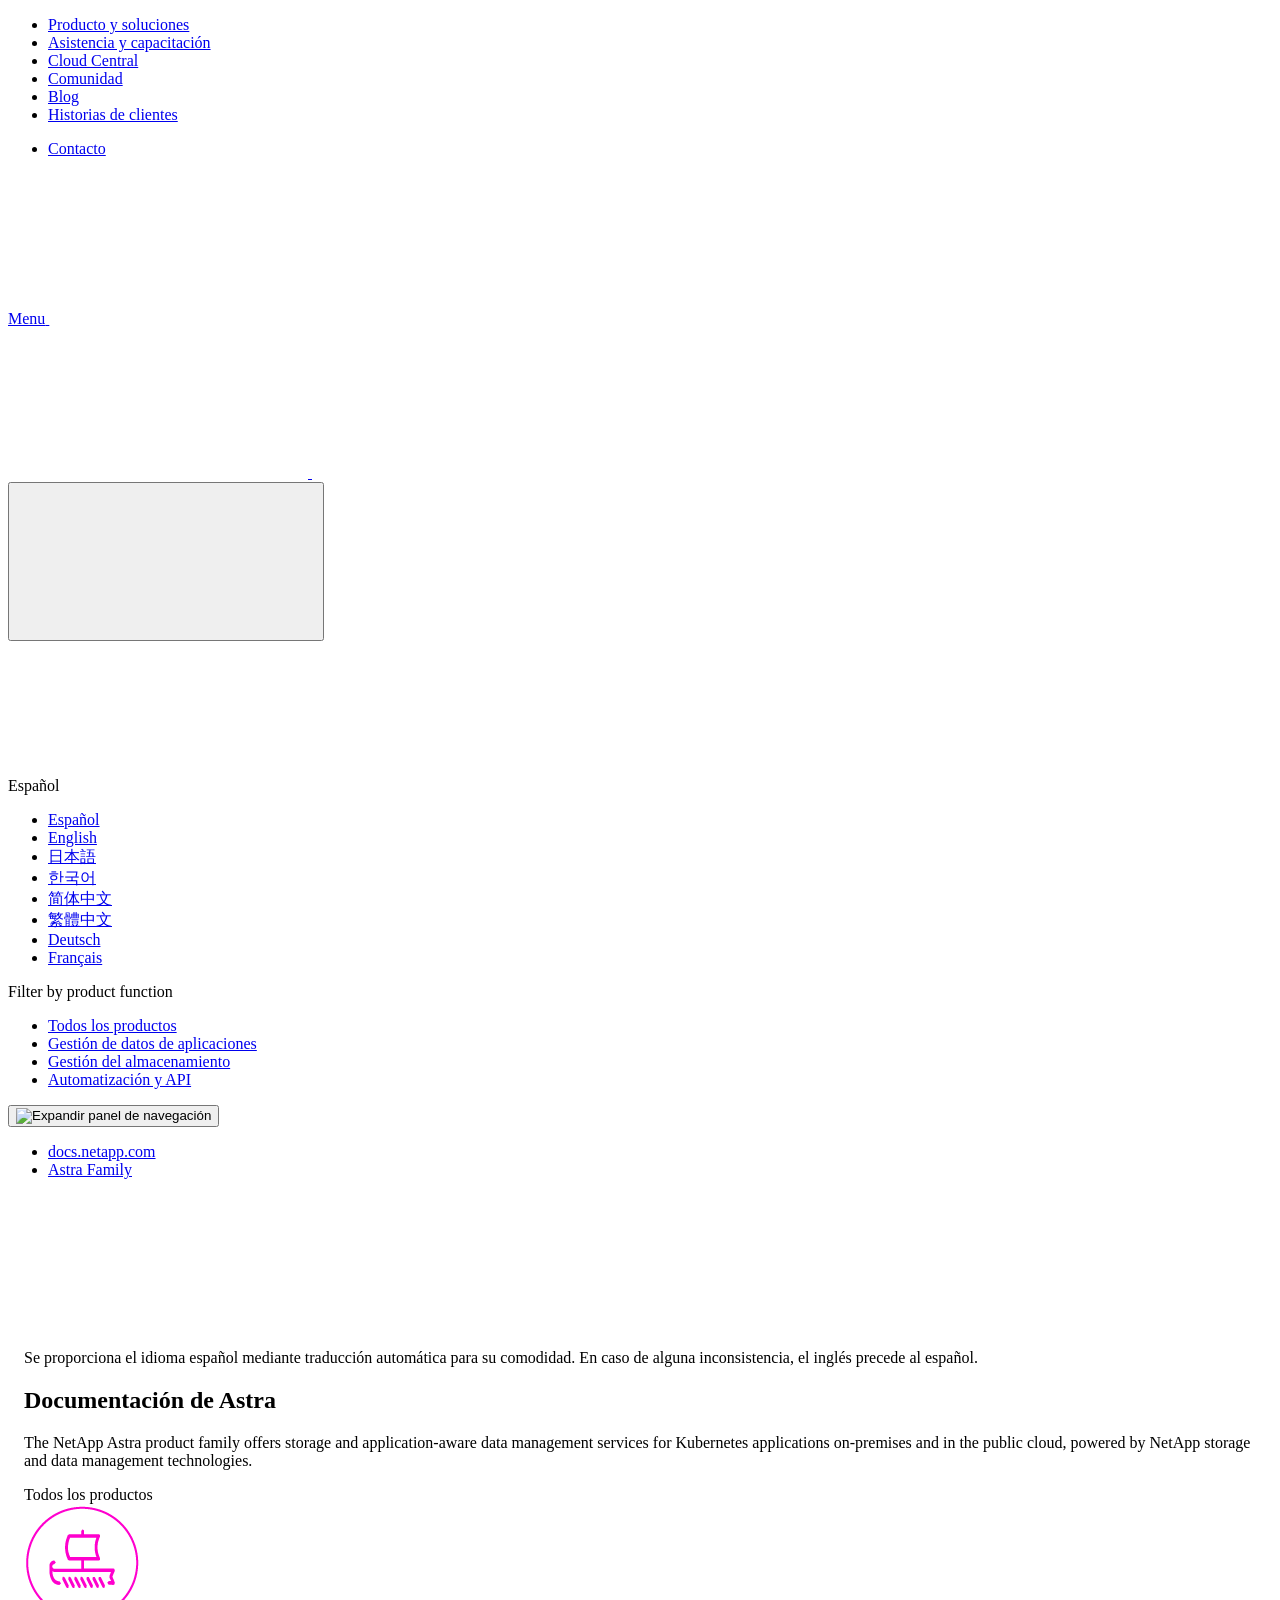
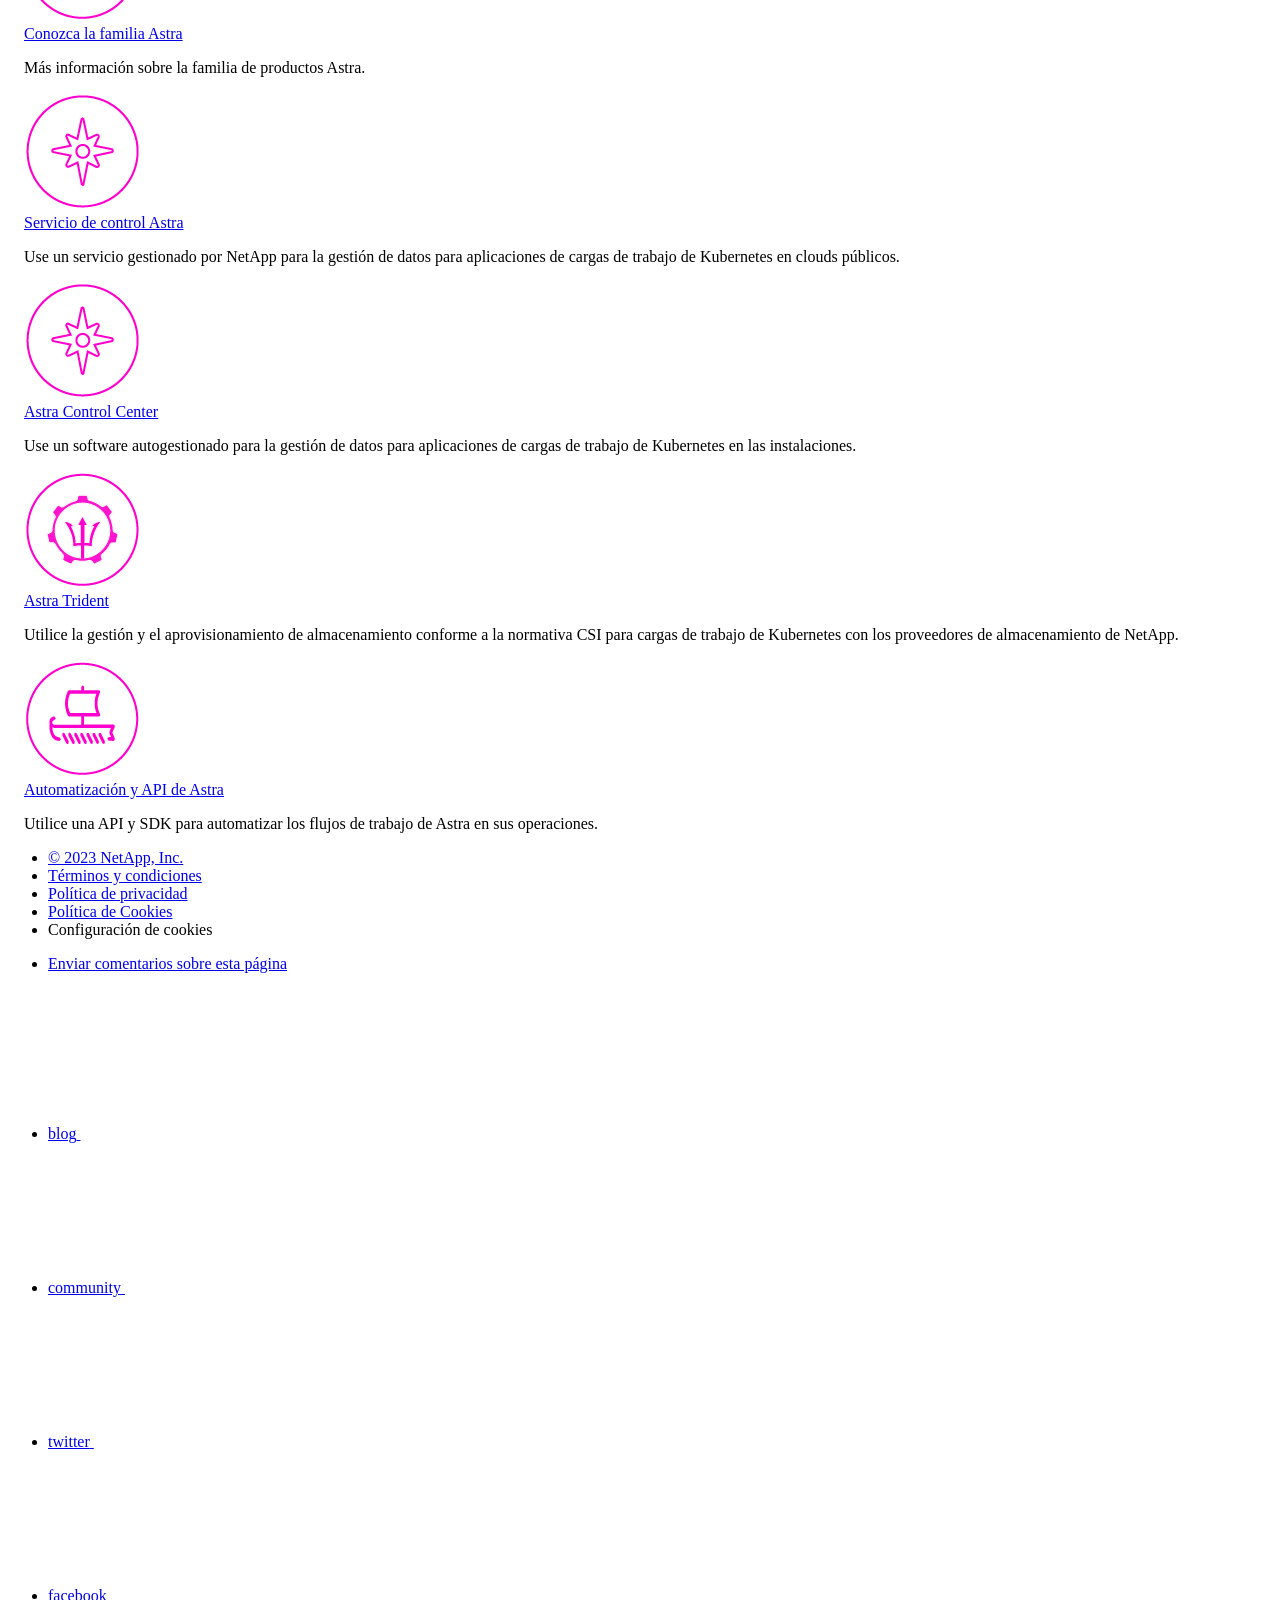
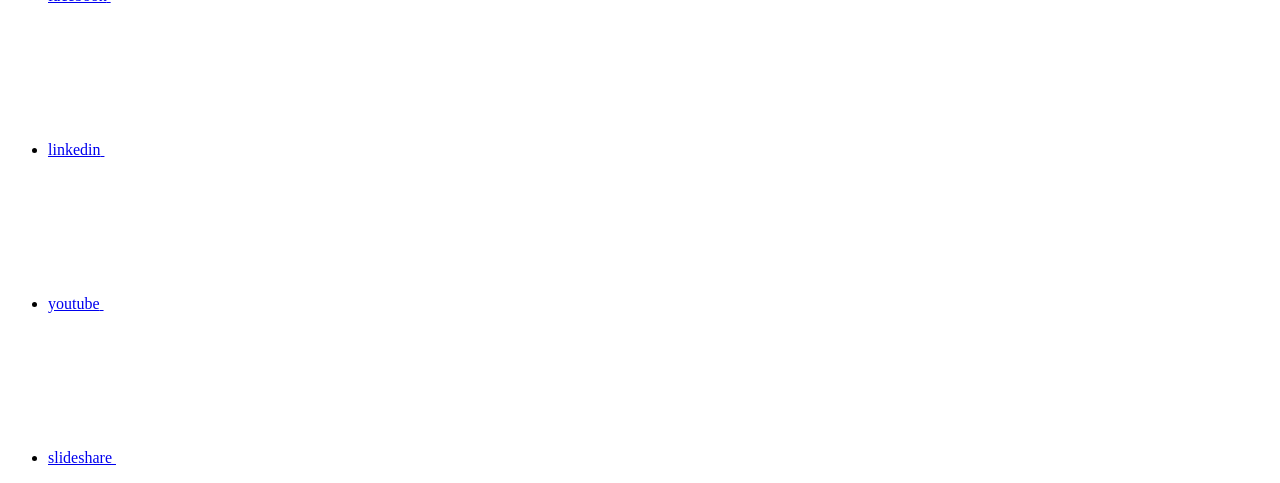
==== index.html @ a2c2f7db "Deploying to gh-pages from  @ e14137c7d35a48dde5b27c8adee0b588f042eb04 🚀" ====
<!DOCTYPE html>
<html lang="es">
  <head class="at-element-marker">
  <title>Documentación de Astra</title>
  <meta charset="utf-8">
  <meta http-equiv="x-ua-compatible" content="ie=edge,chrome=1">
  <meta http-equiv="language" content="en">
  <meta name="viewport" content="width=device-width, initial-scale=1">
  <meta property="og:title" content="Documentación de Astra" />
	<meta property="og:type" content="website" />
	<meta property="og:url" content="https://docs.netapp.com/es-es/astra-family/index.html" />
	<meta property="og:description" content="La familia de productos Astra de NetApp ofrece servicios de gestión de datos para aplicaciones y almacenamiento para aplicaciones de Kubernetes en las instal..." />
  <meta property="og:image" content="https://docs.netapp.com/es-es/astra-family/images/logo-tophat-social.png" />
  <meta property="og:image:alt" content="NetApp Logo" />
  <meta name="format-detection" content="telephone=no">
  <meta http-equiv="Content-Type" content="text/html; charset=utf-8">
  <meta http-equiv="encoding" content="utf-8">
  <meta http-equiv="nss-type" content="Product Documentation"/>
  <meta http-equiv="nss-subtype" content="User Guide"/><meta name="description" content="La familia de productos Astra de NetApp ofrece servicios de gestión de datos para aplicaciones y almacenamiento para aplicaciones de Kubernetes en las instal...">
  <meta name="keywords" content=" "><!-- Icons -->
  <link rel="icon" href="/es-es/astra-family/images/favicon.ico" type="image/x-icon">

  <!-- RSS Feed --><!-- CSS Definitions: NetApp CSS should be defined after generic css -->

  <!-- Elastic Search -->
  <link rel="stylesheet" href="//cdn.jsdelivr.net/searchkit/0.10.0/theme.css">

  <!-- Combined CSS -->
  <link rel="stylesheet" type="text/css" href="/es-es/astra-family/css/netappdocs.css">

  
  <link rel="stylesheet" href="/es-es/astra-family/css/landing-page.css" type="text/css">
  <link rel="stylesheet" href="/es-es/astra-family/css/tabbed-blocks.css" type="text/css">
  <!-- Canonical url -->
  <!-- Top level site integrations --><script>
    function addAdobeLaunch(adobeId) {
      var head = document.getElementsByTagName('head')[0];
      var adobe = document.createElement("script");
      adobe.type = "text/plain";
      adobe.className = "optanon-category-C0002";
      adobe.src = "//assets.adobedtm.com/60287eadf1ee/c284da483c83/"+adobeId+".min.js";
      head.appendChild(adobe);
    }

    function addGoogleAnalytics(gtagId) {
      var google = document.createElement("script");
      google.type = "text/plain";
      google.className = "optanon-category-C0002";
      google.src = "https://www.googletagmanager.com/gtag/js?id="+gtagId;
      var head = document.getElementsByTagName('head')[0];
      head.appendChild(google);

      window.dataLayer = window.dataLayer || [];
      function gtag(){dataLayer.push(arguments);}
      gtag('js', new Date());
      gtag('config', gtagId);
    }

    function addConsent(consentId) {
      var head = document.getElementsByTagName('head')[0];
      var onetrustConsent = document.createElement("script");
      onetrustConsent.type = "text/javascript";
      onetrustConsent.src = "https://cdn.cookielaw.org/consent/"+consentId+"/OtAutoBlock.js";
      head.appendChild(onetrustConsent);

      var onetrustScript = document.createElement("script");
      onetrustScript.type = "text/javascript";
      onetrustScript.src = "https://cdn.cookielaw.org/scripttemplates/otSDKStub.js";
      onetrustScript.charset = "UTF-8";
      onetrustScript.dataset.documentLanguage = "true";
      onetrustScript.dataset.domainScript = consentId;
      head.appendChild(onetrustScript);
    }addConsent("72570c5c-fe30-465f-b0e0-b77f7fb4ae34");
    addAdobeLaunch("launch-e9ff3acac59f");
    addGoogleAnalytics("UA-81697994-3");function OptanonWrapper() { }
  </script>
  <script src="https://cdnjs.cloudflare.com/ajax/libs/jquery/2.1.4/jquery.min.js"></script>
  <script src="https://cdnjs.cloudflare.com/ajax/libs/jquery-cookie/1.4.1/jquery.cookie.min.js"></script>

  <!-- Used for Product Family Page Sidebar Visibility --><link rel="stylesheet" href='/es-es/astra-family/css/product-family.css' type="text/css">
  <script src='/es-es/astra-family/js/product-family.js'></script><!-- Used to import Promise for IE. Required for SearchKit -->
  <script src="https://cdnjs.cloudflare.com/ajax/libs/bluebird/3.3.5/bluebird.min.js"></script><script src='/es-es/astra-family/js/na-search.js'></script><script src='/es-es/astra-family/js/na-pagenav.js'></script><script src='/es-es/astra-family/js/na-utility.js'></script>
  <script src='/es-es/astra-family/js/clouddocs.js'></script>
  <script src='/es-es/astra-family/js/jquery.navgoco.min.js'></script>
  <script src="https://maxcdn.bootstrapcdn.com/bootstrap/3.3.7/js/bootstrap.min.js" integrity="sha384-Tc5IQib027qvyjSMfHjOMaLkfuWVxZxUPnCJA7l2mCWNIpG9mGCD8wGNIcPD7Txa" crossorigin="anonymous"></script>
  <script src='/es-es/astra-family/js/toc.js'></script>
  <script src='/es-es/astra-family/js/customscripts.js'></script><script>
      $(document).ready(function() {
          
          var collapseOnInit = true;
          

          var navSettings = {
              "caretHtml": '',
              "accordion": collapseOnInit,
              "openClass": 'active', // open
              "save": false, // leave false or nav highlighting doesn't work right
              "cookie": {
                  "name": 'navgoco',
                  "expires": false,
                  "path": '/'
              },
              "slide": {
                  "duration": 400,
                  "easing": 'swing'
              }
          };

          // Initialize navgoco with default options
          $("#mysidebar").navgoco(navSettings);
          

          $("#collapseAll").click(function(e) {
              e.preventDefault();
              $("#mysidebar").navgoco('toggle', false);
          });

          $("#expandAll").click(function(e) {
              e.preventDefault();
              $("#mysidebar").navgoco('toggle', true);
          });

          $(".sidebar-nav-container").on("scroll", function() {
            $.cookie("sidebarScroll", $(".sidebar-nav-container").scrollTop(), {
              path    : "/es-es/astra-family"  
            });
          });
          $(function() {
            if ($.cookie("sidebarScroll")) {
              $(".sidebar-nav-container").scrollTop($.cookie("sidebarScroll"));
            }
          });

      });

  </script>
  <script>
      $(document).ready(function() {
          $("#tg-sb-link").click(function() {
              $("#tg-sb-sidebar").toggle();
              $("#tg-sb-content").toggleClass('col-md-9');
              $("#tg-sb-content").toggleClass('col-md-12');
              $("#tg-sb-icon").toggleClass('fa-toggle-on');
              $("#tg-sb-icon").toggleClass('fa-toggle-off');
          });
      });
  </script>
  <script src='/es-es/astra-family/js/custom-dropdown.js'></script>
  <script src='/es-es/astra-family/js/FileSaver.min.js'></script>
  <script src='/es-es/astra-family/js/jszip-utils.min.js'></script>
  <script src='/es-es/astra-family/js/jszip.min.js'></script>
  <script src='/es-es/astra-family/js/pdf-ux.js'></script>
</head>


  <body class role="document" data-flavor="">
    <div id="page" class="n-off-canvas-menu">
      <div class="n-off-canvas-menu__menu"><!--TODO: Add offcanvas code --></div>
      <div class="n-off-canvas-menu__content-wrap">
        <header class="site-header" id="banner">
  
  <!-- Start Page Toolbar -->
  
  
  <!-- Start top_hat -->
  <div class="n-top-hat">
    <div class="n-container">
      <div class="n-top-hat__cross-property-nav">
        <ul class="n-top-hat__list">
          <li class="n-top-hat__list-item">
            <a href="https://www.netapp.com/products-a-z/" class="n-top-hat__link">Producto y soluciones</a>
          </li>
          <li class="n-top-hat__list-item">
            <a href="https://www.netapp.com/support-and-training/netapp-university/" class="n-top-hat__link">Asistencia y capacitación</a>
          </li>
          <li class="n-top-hat__list-item">
            <a href="https://cloud.netapp.com" class="n-top-hat__link">Cloud Central</a>
          </li>
          <li class="n-top-hat__list-item">
            <a href="https://community.netapp.com/" class="n-top-hat__link">Comunidad</a>
          </li>
          <li class="n-top-hat__list-item">
            <a href="https://blog.netapp.com/" class="n-top-hat__link">Blog</a>
          </li>
          <li class="n-top-hat__list-item">
            <a href="https://customers.netapp.com/en/" class="n-top-hat__link">Historias de clientes</a>
          </li>
        </ul>
      </div>
      <div class="n-top-hat__utils">
        <ul class="n-top-hat__list">
          <li class="n-top-hat__list-item">
            <a href="https://www.netapp.com/company/contact-us/" target="_self" class="n-top-hat__link" data-ntap-ui="contact-us">Contacto</a>
          </li>
        </ul>
      </div>
    </div>
  </div>
  <!-- End top_hat -->

  <!-- Start property bar -->
  <style>
    .n-property-navigation-bar__menus--desktop-experience .n-menu--mega__default-content__heading span {
    color: #34B0FF;
    }
  </style>
  <div class="n-property-bar " data-ntap-ui="sticky-nav">
    <div class="n-property-bar__inner-wrap">
      <div class="n-property-bar__menu-toggle">
        <a href="#" class="n-property-bar__menu-toggle-link">
          <span class="n-property-bar__menu-toggle-text">Menu</span>
          <svg class="n-icon-bars n-property-bar__menu-toggle-icon" aria-labelledby="title">
            <title>bars</title>
            <use xlink:href="/es-es/astra-family/common/svg/sprite.svg#bars"></use>
          </svg>
        </a>
      </div>
      <div class="n-property-bar__property-mark ">
        <a href="https://www.netapp.com" class="n-property-bar__property-link">
          <div class="n-property-bar__logo">
            <svg class="n-icon-netapp-mark n-icon-netapp-mark n-property-bar__netapp-mark-icon" aria-labelledby="title">
              <title>netapp-mark</title>
              <use xlink:href="/es-es/astra-family/common/svg/sprite.svg#netapp-mark"></use>
            </svg>
            <svg class="n-icon-netapp-logo n-property-bar__logo-svg" aria-labelledby="title">
              <title>netapp-logo</title>
              <use xlink:href="/es-es/astra-family/common/svg/sprite.svg#netapp-logo"></use>
            </svg>
          </div>
        </a>
      </div>

      
      
      
      <div class="search-property-bar">
        <div id="search-demo-container" class="searchbox n-property-bar__search">
          <div id="react-search" 
          data-search-html="/es-es/astra-family/search.html"
          data-type="widget" 
          data-placeholder="Buscar documentación"
          data-no-results-found="No se encontraron resultados para {query}"
          data-did-you-mean="Buscar {suggestion}."
          data-no-results-found-did-you-mean="No se encontraron resultados para {query}. ¿Quiso decir {suggestion}?"
          data-results-found="{hitCount} resultados encontrados"
          data-error-message="We're sorry, an issue occurred when fetching your results. Please try again."
          data-error-reset="Reset Search"
          data-sk-es-pf-indexes=""
          data-flavor=""></div>
          <button class="n-property-bar__search-toggle-button" type="button">
            <svg class="n-icon-search n-property-bar__search-toggle-button-icon" aria-labelledby="title">
              <title>search</title>
              <use xmlns:xlink="http://www.w3.org/1999/xlink" xlink:href="/es-es/astra-family/common/svg/sprite.svg#search"></use>
            </svg>
          </button>
        </div>
      </div>
      
    </div>
  </div>
  <div class="n-property-bar__toolbar">
    <!-- Start Language Selector --><div id="language-dropdown" class="custom-dropdown custom-dropdown-lang">
      <div class="custom-dropdown-select custom-dropdown-select-lang">
      <span class="lang-name">Español</span>
          <svg class="n-globe__icon" aria-labelledby="title">
            <title>globe</title>
            <use xmlns:xlink="http://www.w3.org/1999/xlink" xlink:href="/es-es/astra-family/common/svg/sprite.svg#globe"></use>
          </svg>
        </button>
      </div>

      <ul class="custom-dropdown-menu"><li>
          <a href="https://docs.netapp.com/es-es/astra-family/index.html" target="_self"><span translate="no" class="notranslate">Español</span></a>
        </li><li>
          <a href="https://docs.netapp.com/us-en/astra-family/index.html" target="_self"><span translate="no" class="notranslate">English</span></a>
        </li><li>
          <a href="https://docs.netapp.com/ja-jp/astra-family/index.html" target="_self"><span translate="no" class="notranslate">日本語</span></a>
        </li><li>
          <a href="https://docs.netapp.com/ko-kr/astra-family/index.html" target="_self"><span translate="no" class="notranslate">한국어</span></a>
        </li><li>
          <a href="https://docs.netapp.com/zh-cn/astra-family/index.html" target="_self"><span translate="no" class="notranslate">简体中文</span></a>
        </li><li>
          <a href="https://docs.netapp.com/zh-tw/astra-family/index.html" target="_self"><span translate="no" class="notranslate">繁體中文</span></a>
        </li><li>
          <a href="https://docs.netapp.com/de-de/astra-family/index.html" target="_self"><span translate="no" class="notranslate">Deutsch</span></a>
        </li><li>
          <a href="https://docs.netapp.com/fr-fr/astra-family/index.html" target="_self"><span translate="no" class="notranslate">Français</span></a>
        </li></ul>
    </div><!-- End Language Selector -->

    <div class="n-property-bar__cta"></div>
  </div>
  <!-- End property bar -->
</header>


        <main id="n-main-content" class="n-main-content">
          <div class="ie-main product-family"><div class="col-md-3">
    <div class="product-family-linkheading">Filter by product function</div>
    <ul id="product-family-links"><li class="active"><a href="#" class="product-family-space" data-tags="tag_application_data_management,tag_storage_management,tag_data_storage,tag_api,tag_get_started">Todos los productos</a></li><li><a href="#" class="product-family-space" data-tags="tag_application_data_management">Gestión de datos de aplicaciones</a></li><li><a href="#" class="product-family-space" data-tags="tag_storage_management">Gestión del almacenamiento</a></li><li><a href="#" class="product-family-space" data-tags="tag_api">Automatización y API</a></li></ul>
</div>
<div class="tile-container">
        <article class="page-content">
            <div class="ie-utility">
  <button id="btn-sidebar-expand" onclick="showSidebar()"><img src="/es-es/astra-family/images/expand.png" alt="Expandir panel de navegación"></button>
  <div class="ie-menu">
    <div class="n-breadcrumb">
      <ul class="n-breadcrumb__list">
        <li class="n-breadcrumb__list-item">
          <a href="https://docs.netapp.com">docs.netapp.com</a>
        </li>
        

        

        <li class="n-breadcrumb__list-item">
          <a href="/es-es/astra-family/">Astra&nbsp;Family</a>
        </li>

      </ul>
    </div>
    <div style="clear: both"></div><!-- Main needs to have height -->
  </div>
</div>

            <div class="n-band n-band--docs n-band--belted">
                <div class="n-container" style="margin: 0 auto; padding: 0 16px;">
                    <div class="n-row">                      
                        <div class="n-col-sm-12"><div class="ie-nmt-disclaimer">
                              <span>
                                <div class="ie-nmt-disclaimer-container">
                                  <div class="ie-nmt-disclaimer-icon">
                                    <svg class="luci-icon" aria-hidden="true">
                                      <use xlink:href="/es-es/astra-family/common/svg/sprite.svg#circle-info">
                                    </svg>
                                  </div>
                                  <div class="ie-nmt-disclaimer-content">
                                    <span> Se proporciona el idioma español mediante traducción automática para su comodidad. En caso de alguna inconsistencia, el inglés precede al español. </span>
                                  </div>
                                  <div style="clear:both;"></div>
                                </div>
                              </span>
                            </div><div class="n-doc__component-detail-heading-wrap">
                                <h1 class="n-doc__component-detail-heading">Documentación de Astra</h1>
                            </div><section class="n-band__section">
                                <p>The NetApp Astra product family offers storage and application-aware data management services for Kubernetes applications on-premises and in the public cloud, powered by NetApp storage and data management technologies.</p>
                            </section><div class="n-band__content">
<div id="selected-sidelink"><span>Todos los productos</span></div>
    <div class="n-layout-flex product-family-tile-container" data-ntap-layout="4"><div class="n-feature-block n-feature-block__align--center n-layout-flex__item ie-feature-block product-family-tile"
            data-tags="all, tag_get_started">
            <div class="n-feature-block__content">
                <div class="ie-feature-block__header">
                    <div class="ie-feature-block__image product-family-tile-icon"><img src="./media/Astra_Family_logo_line.png" alt="Conozca la familia Astra"></div>
                </div>
                <div class="ie-feature-block__section">
                    <a class="ie-feature-block__link product-family-tile-title"
                        href='intro-family.html'>Conozca la familia Astra</a>
                    <p class="ie-feature-block__summary product-family-tile-summary">Más información sobre la familia de productos Astra.</p>
                </div>
            </div>
        </div><div class="n-feature-block n-feature-block__align--center n-layout-flex__item ie-feature-block product-family-tile"
            data-tags="all, tag_application_data_management">
            <div class="n-feature-block__content">
                <div class="ie-feature-block__header">
                    <div class="ie-feature-block__image product-family-tile-icon"><img src="./media/Astra_Control_logo_line.png" alt="Servicio de control Astra"></div>
                </div>
                <div class="ie-feature-block__section">
                    <a class="ie-feature-block__link product-family-tile-title"
                        href='https://docs.netapp.com/us-en/astra/index.html'>Servicio de control Astra</a>
                    <p class="ie-feature-block__summary product-family-tile-summary">Use un servicio gestionado por NetApp para la gestión de datos para aplicaciones de cargas de trabajo de Kubernetes en clouds públicos.</p>
                </div>
            </div>
        </div><div class="n-feature-block n-feature-block__align--center n-layout-flex__item ie-feature-block product-family-tile"
            data-tags="all, tag_application_data_management">
            <div class="n-feature-block__content">
                <div class="ie-feature-block__header">
                    <div class="ie-feature-block__image product-family-tile-icon"><img src="./media/Astra_Control_logo_line.png" alt="Astra Control Center"></div>
                </div>
                <div class="ie-feature-block__section">
                    <a class="ie-feature-block__link product-family-tile-title"
                        href='https://docs.netapp.com/us-en/astra-control-center/index.html'>Astra Control Center</a>
                    <p class="ie-feature-block__summary product-family-tile-summary">Use un software autogestionado para la gestión de datos para aplicaciones de cargas de trabajo de Kubernetes en las instalaciones.</p>
                </div>
            </div>
        </div><div class="n-feature-block n-feature-block__align--center n-layout-flex__item ie-feature-block product-family-tile"
            data-tags="all, tag_storage_management">
            <div class="n-feature-block__content">
                <div class="ie-feature-block__header">
                    <div class="ie-feature-block__image product-family-tile-icon"><img src="./media/Astra_Trident_logo_line2.png" alt="Astra Trident"></div>
                </div>
                <div class="ie-feature-block__section">
                    <a class="ie-feature-block__link product-family-tile-title"
                        href='https://docs.netapp.com/us-en/trident/index.html'>Astra Trident</a>
                    <p class="ie-feature-block__summary product-family-tile-summary">Utilice la gestión y el aprovisionamiento de almacenamiento conforme a la normativa CSI para cargas de trabajo de Kubernetes con los proveedores de almacenamiento de NetApp.</p>
                </div>
            </div>
        </div><div class="n-feature-block n-feature-block__align--center n-layout-flex__item ie-feature-block product-family-tile"
            data-tags="all, tag_api">
            <div class="n-feature-block__content">
                <div class="ie-feature-block__header">
                    <div class="ie-feature-block__image product-family-tile-icon"><img src="./media/Astra_Family_logo_line.png" alt="Automatización y API de Astra"></div>
                </div>
                <div class="ie-feature-block__section">
                    <a class="ie-feature-block__link product-family-tile-title"
                        href='https://docs.netapp.com/us-en/astra-automation/index.html'>Automatización y API de Astra</a>
                    <p class="ie-feature-block__summary product-family-tile-summary">Utilice una API y SDK para automatizar los flujos de trabajo de Astra en sus operaciones.</p>
                </div>
            </div>
        </div></div>
</div>
</div>
                    </div>
                </div>
            </div>
        </article>
    </div>
    <div class="page-nav-toolbar"></div>
    <div style="clear:both"></div>
</div>
        </main>

        <footer class="n-footer">
  <div class="n-footer__bottom">
    <div class="n-container">
      <div class="n-footer__bottom-left">
        <div class="n-footer__copyright">
          <ul class="n-footer__copyright-list">
            <li class="n-footer__copyright-link">
              <a href="https://www.netapp.com/company/legal/copyright/">© 2023 NetApp, Inc.</a>
            </li>
            <li class="n-footer__copyright-link">
              <a href="https://www.netapp.com/company/legal/terms-of-use/">Términos y condiciones</a>
            </li>
            <li class="n-footer__copyright-link">
              <a href="https://www.netapp.com/company/legal/privacy-policy/">Política de privacidad</a>
            </li>
            <li class="n-footer__copyright-link">
              <a href="https://www.netapp.com/company/legal/cookie-policy/">Política de Cookies</a>
            </li>
            <li class="n-footer__copyright-link">
              <a class="ot-sdk-show-settings">Configuración de cookies</a>
            </li>
          </ul>
        </div>
      </div>
      <div class="n-footer__bottom-right">
        <div class="n-footer__copyright">
          <ul class="n-footer__copyright-list">
            <li class="n-footer__copyright-link">
              <a target="_self" href="javascript:netapp_mailto()">Enviar comentarios sobre esta página</a>
            </li>
          </ul>
        </div>
        <div class="n-footer__social-links">
          <ul class="n-footer__social-link-list">
            <li class="n-footer__social-link-list-item">
              <a class="n-footer__social-link" data-ntap-social="follow-blog" href="https://blog.netapp.com"
                target="_blank" title="blog" alt="blog">
                <span class="n-footer__social-link-text">blog</span>
                <svg class="n-icon-blog n-footer__social-link-icon" aria-labelledby="title">
                  <title>blog@</title>
                  <use xmlns:xlink="http://www.w3.org/1999/xlink"
                    xlink:href="/es-es/astra-family/common/svg/sprite.svg#blog"></use>
                </svg>
              </a>
            </li>
            <li class="n-footer__social-link-list-item">
              <a class="n-footer__social-link" data-ntap-social="follow-community" href="https://community.netapp.com/"
                target="_blank" title="community" alt="community">
                <span class="n-footer__social-link-text">community</span>
                <svg class="n-icon-community n-footer__social-link-icon" aria-labelledby="title">
                  <title>community@</title>
                  <use xmlns:xlink="http://www.w3.org/1999/xlink"
                    xlink:href="/es-es/astra-family/common/svg/sprite.svg#comments"></use>
                </svg>
              </a>
            </li>
            <li class="n-footer__social-link-list-item">
              <a class="n-footer__social-link" data-ntap-social="follow-twitter" href="https://twitter.com/netapp"
                target="_blank" title="twitter" alt="twitter">
                <span class="n-footer__social-link-text">twitter</span>
                <svg class="n-icon-twitter n-footer__social-link-icon" aria-labelledby="title">
                  <title>twitter@</title>
                  <use xmlns:xlink="http://www.w3.org/1999/xlink"
                    xlink:href="/es-es/astra-family/common/svg/sprite.svg#twitter"></use>
                </svg>
              </a>
            </li>
            <li class="n-footer__social-link-list-item">
              <a class="n-footer__social-link" data-ntap-social="follow-facebook" href="https://www.facebook.com/NetApp"
                target="_blank" title="facebook" alt="facebook">
                <span class="n-footer__social-link-text">facebook</span>
                <svg class="n-icon-facebook n-footer__social-link-icon" aria-labelledby="title">
                  <title>facebook@</title>
                  <use xmlns:xlink="http://www.w3.org/1999/xlink"
                    xlink:href="/es-es/astra-family/common/svg/sprite.svg#facebook"></use>
                </svg>
              </a>
            </li>
            <li class="n-footer__social-link-list-item">
              <a class="n-footer__social-link" data-ntap-social="follow-linkedin"
                href="https://www.linkedin.com/company/netapp" target="_blank" title="linkedin" alt="linkedin">
                <span class="n-footer__social-link-text">linkedin</span>
                <svg class="n-icon-linkedin n-footer__social-link-icon" aria-labelledby="title">
                  <title>linkedin@</title>
                  <use xmlns:xlink="http://www.w3.org/1999/xlink"
                    xlink:href="/es-es/astra-family/common/svg/sprite.svg#linkedin"></use>
                </svg>
              </a>
            </li>
            <li class="n-footer__social-link-list-item">
              <a class="n-footer__social-link" data-ntap-social="follow-youtube"
                href="https://www.youtube.com/user/NetAppTV" target="_blank" title="youtube" alt="youtube">
                <span class="n-footer__social-link-text">youtube</span>
                <svg class="n-icon-youtube n-footer__social-link-icon" aria-labelledby="title">
                  <title>youtube@</title>
                  <use xmlns:xlink="http://www.w3.org/1999/xlink"
                    xlink:href="/es-es/astra-family/common/svg/sprite.svg#youtube"></use>
                </svg>
              </a>
            </li>
            <li class="n-footer__social-link-list-item">
              <a class="n-footer__social-link" data-ntap-social="follow-slideshare"
                href="https://www.slideshare.net/NetApp" target="_blank" title="slideshare" alt="slideshare">
                <span class="n-footer__social-link-text">slideshare</span>
                <svg class="n-icon-slideshare n-footer__social-link-icon" aria-labelledby="title">
                  <title>slideshare@</title>
                  <use xmlns:xlink="http://www.w3.org/1999/xlink"
                    xlink:href="/es-es/astra-family/common/svg/sprite.svg#slideshare"></use>
                </svg>
              </a>
            </li>
          </ul>
        </div>
      </div>
    </div>
  </div>
</footer>

      </div><!-- Elasticsearch JS -->
      <script type="text/javascript" src='/es-es/astra-family/js/bundle.js'></script>

      <!-- Syntax Highlighting -->
      <script type="text/javascript" src='/es-es/astra-family/js/prism.js'></script>
      <script type="text/javascript" src='/es-es/astra-family/js/prism-curl.js'></script>
    </div>
    <script>
      document.body.offsetWidth=1903;
      cookieLaw = {}
      cookieLaw.euCountry = "US";
      cookieLaw.invoke = function(){return false;}
    </script>
    <script src='/es-es/astra-family/js/www-ntap.js'></script>
    <script src='/es-es/astra-family/js/tabbed-blocks.js'></script>
    <script src='/es-es/astra-family/js/sidebar.js'></script>
  </body></html>
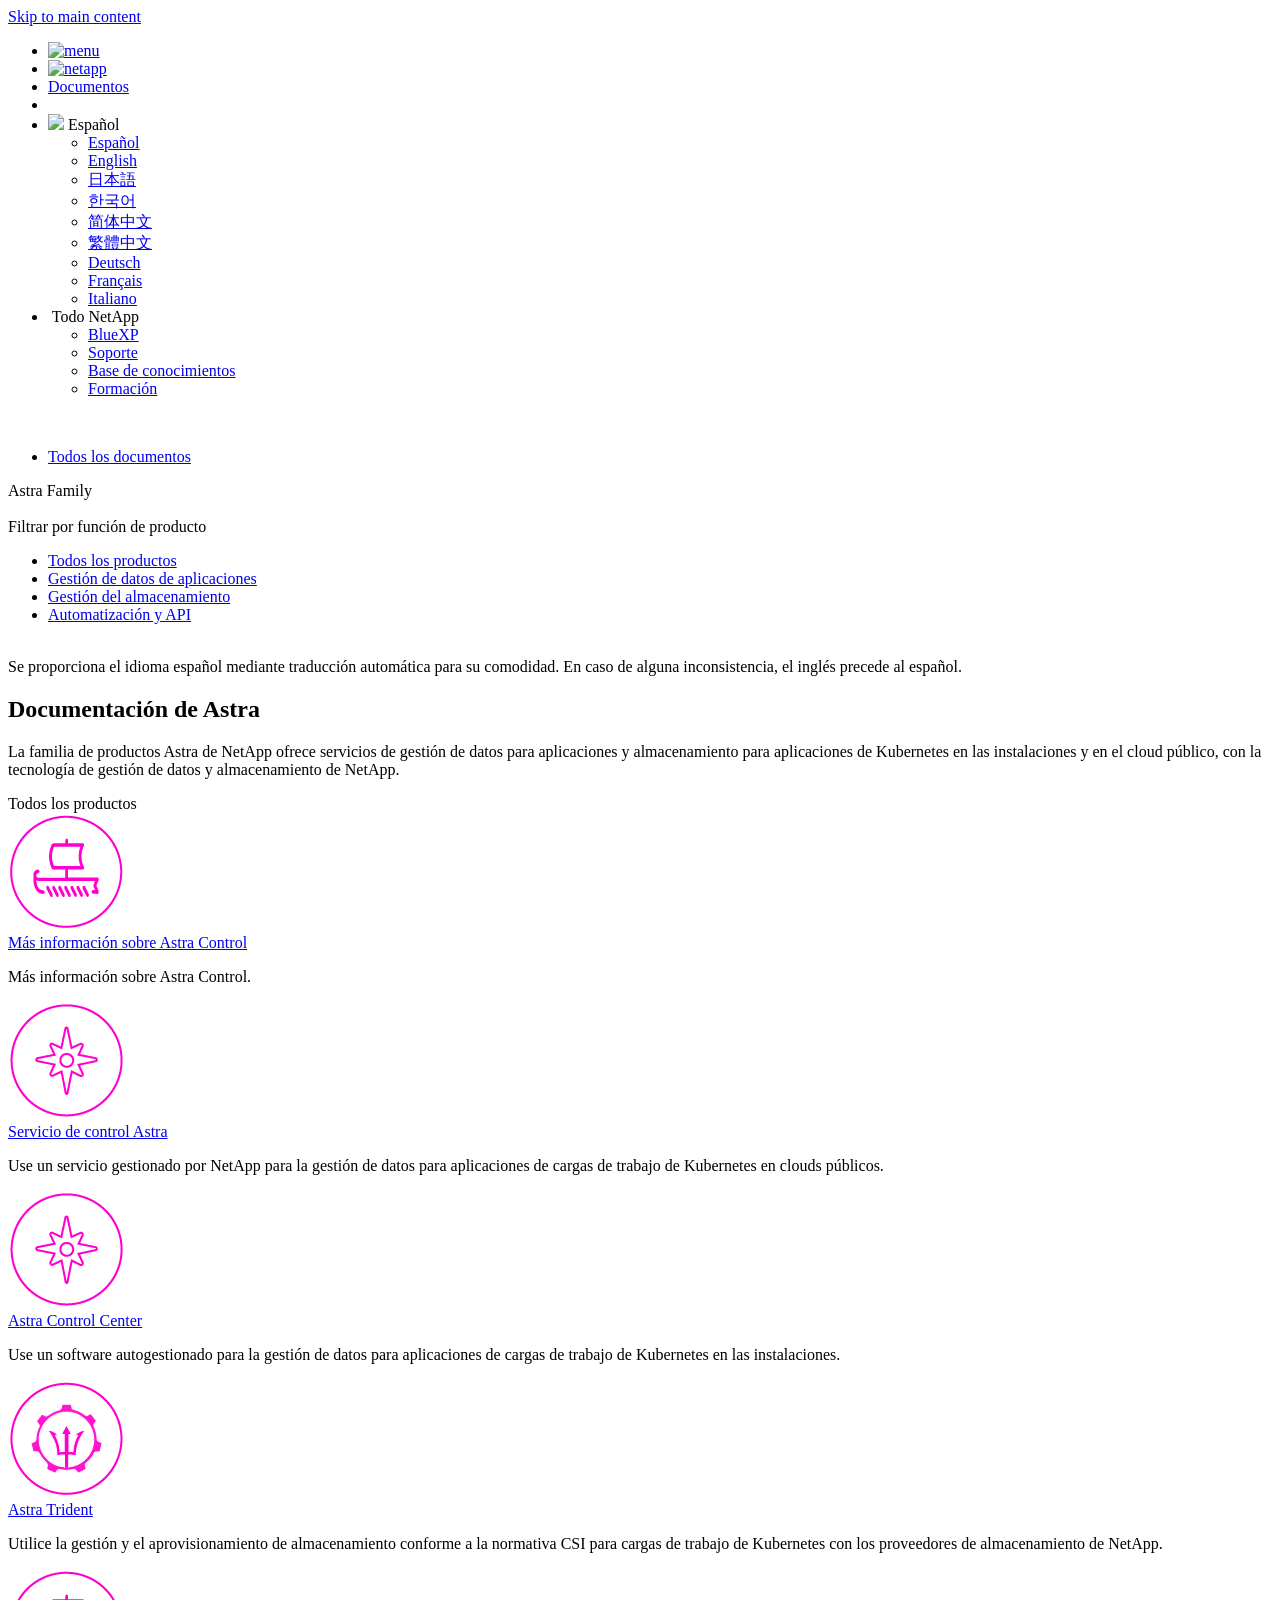
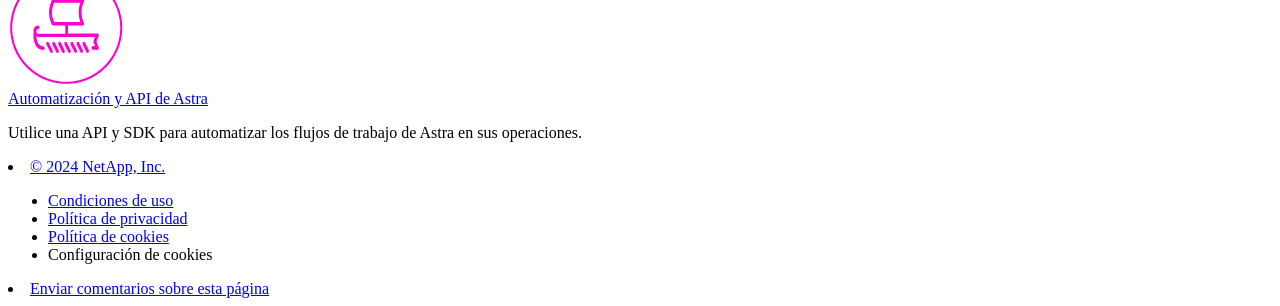
==== commit 0488520c: "Built from 514e927 NetAppDocs/netappdocs-build@b78b65c3d71277b9e246d7046c70cc524d041651" ====
--- a/index.html
+++ b/index.html
@@ -22,119 +22,68 @@
 
   <!-- RSS Feed --><!-- CSS Definitions: NetApp CSS should be defined after generic css -->
 
-  <!-- Elastic Search -->
-  <link rel="stylesheet" href="//cdn.jsdelivr.net/searchkit/0.10.0/theme.css">
 
   <!-- Combined CSS -->
-  <link rel="stylesheet" type="text/css" href="/es-es/astra-family/css/netappdocs.css">
+  <link rel="stylesheet" type="text/css" href="/es-es/astra-family/css/ie-netappdocs.css">
 
   
-  <link rel="stylesheet" href="/es-es/astra-family/css/landing-page.css" type="text/css">
-  <link rel="stylesheet" href="/es-es/astra-family/css/tabbed-blocks.css" type="text/css">
+  <link rel="stylesheet" href="/es-es/astra-family/css/ie-landing-page.css" type="text/css">
+  <link rel="stylesheet" href="/es-es/astra-family/css/ie-tabbed-blocks.css" type="text/css">
   <!-- Canonical url -->
-  <!-- Top level site integrations --><script>
-    function addAdobeLaunch(adobeId) {
-      var head = document.getElementsByTagName('head')[0];
-      var adobe = document.createElement("script");
-      adobe.type = "text/plain";
-      adobe.className = "optanon-category-C0002";
-      adobe.src = "//assets.adobedtm.com/60287eadf1ee/c284da483c83/"+adobeId+".min.js";
-      head.appendChild(adobe);
-    }
-
-    function addGoogleAnalytics(gtagId) {
-      var google = document.createElement("script");
-      google.type = "text/plain";
-      google.className = "optanon-category-C0002";
-      google.src = "https://www.googletagmanager.com/gtag/js?id="+gtagId;
-      var head = document.getElementsByTagName('head')[0];
-      head.appendChild(google);
-
-      window.dataLayer = window.dataLayer || [];
-      function gtag(){dataLayer.push(arguments);}
-      gtag('js', new Date());
-      gtag('config', gtagId);
-    }
-
-    function addConsent(consentId) {
-      var head = document.getElementsByTagName('head')[0];
-      var onetrustConsent = document.createElement("script");
-      onetrustConsent.type = "text/javascript";
-      onetrustConsent.src = "https://cdn.cookielaw.org/consent/"+consentId+"/OtAutoBlock.js";
-      head.appendChild(onetrustConsent);
-
-      var onetrustScript = document.createElement("script");
-      onetrustScript.type = "text/javascript";
-      onetrustScript.src = "https://cdn.cookielaw.org/scripttemplates/otSDKStub.js";
-      onetrustScript.charset = "UTF-8";
-      onetrustScript.dataset.documentLanguage = "true";
-      onetrustScript.dataset.domainScript = consentId;
-      head.appendChild(onetrustScript);
-    }addConsent("72570c5c-fe30-465f-b0e0-b77f7fb4ae34");
-    addAdobeLaunch("launch-e9ff3acac59f");
-    addGoogleAnalytics("UA-81697994-3");function OptanonWrapper() { }
+  <link rel="canonical" href="https://docs.netapp.com/es-es/astra-family/" />
+  <link rel="alternate" hreflang="x-default" href="https://docs.netapp.com/us-en/astra-family/" />
+  <link rel="alternate" hreflang="es" href="https://docs.netapp.com/es-es/astra-family/" />
+  <link rel="alternate" hreflang="en" href="https://docs.netapp.com/us-en/astra-family/" />
+  <link rel="alternate" hreflang="ja" href="https://docs.netapp.com/ja-jp/astra-family/" />
+  <link rel="alternate" hreflang="ko" href="https://docs.netapp.com/ko-kr/astra-family/" />
+  <link rel="alternate" hreflang="zh-Hans" href="https://docs.netapp.com/zh-cn/astra-family/" />
+  <link rel="alternate" hreflang="zh-Hant" href="https://docs.netapp.com/zh-tw/astra-family/" />
+  <link rel="alternate" hreflang="de" href="https://docs.netapp.com/de-de/astra-family/" />
+  <link rel="alternate" hreflang="fr" href="https://docs.netapp.com/fr-fr/astra-family/" />
+  <link rel="alternate" hreflang="it" href="https://docs.netapp.com/it-it/astra-family/" />
+  <!-- Top level site integrations -->
+<script type="text/javascript" src="https://cdn.cookielaw.org/consent/72570c5c-fe30-465f-b0e0-b77f7fb4ae34/OtAutoBlock.js"></script>
+    <script type="text/javascript" src="https://cdn.cookielaw.org/scripttemplates/otSDKStub.js" charset="UTF-8" data-document-language="true" data-domain-script="72570c5c-fe30-465f-b0e0-b77f7fb4ae34"></script>
+    <script type="text/javascript">function OptanonWrapper() { }</script>
+    <script type="text/plain" class="optanon-category-C0002" src="https://assets.adobedtm.com/60287eadf1ee/c284da483c83/launch-e9ff3acac59f.min.js"></script>
+    <script class="optanon-category-C0001">(function(w,d,s,l,i){w[l]=w[l]||[];w[l].push({'gtm.start':
+        new Date().getTime(),event:'gtm.js'});var f=d.getElementsByTagName(s)[0],
+        j=d.createElement(s),dl=l!='dataLayer'?'&l='+l:'';j.setAttributeNode(d.createAttribute('data-ot-ignore'));j.setAttribute('class','optanon-category-C0001');j.async=true;
+        j.src='https://www.googletagmanager.com/gtm.js?id='+i+dl+'';f.parentNode.insertBefore(j,f);
+        })(window,document,'script','dataLayer','GTM-MD73T9M');</script>
+
+  <script src="https://cdnjs.cloudflare.com/ajax/libs/jquery/2.1.4/jquery.min.js"></script>
+  
+  <script>
+    $(document).ready(function() {
+      const MASTHEAD_OFFSET = 65;
+      const SECTIONS = $("main h2, main h3");
+      // PAGE NAV - Init
+      if (SECTIONS.length == 0) {
+        // remove if there is no elements
+        /*
+        $("#ie-right-navbar").remove();
+        $("#ie-right-navbar-collapse").remove();
+        */
+      } else {
+        $(".page-nav-title").css('display', 'block');
+        for (var i = 0; i < SECTIONS.length; i++) {
+          var sectionId = $(SECTIONS[i]).attr('id');
+          var sectionName = $(SECTIONS[i]).text();
+          var subClass = $(SECTIONS[i]).is("h3") ? ' page-nav__sublink' : '';
+          $("#page-menu").append('<li class="page-nav-item"><a href="#' + sectionId + '" class="page-nav__link' + subClass + '">' + sectionName + '</a></li>');
+        }
+      }
+    });
   </script>
-  <script src="https://cdnjs.cloudflare.com/ajax/libs/jquery/2.1.4/jquery.min.js"></script>
+  
   <script src="https://cdnjs.cloudflare.com/ajax/libs/jquery-cookie/1.4.1/jquery.cookie.min.js"></script>
 
-  <!-- Used for Product Family Page Sidebar Visibility --><link rel="stylesheet" href='/es-es/astra-family/css/product-family.css' type="text/css">
-  <script src='/es-es/astra-family/js/product-family.js'></script><!-- Used to import Promise for IE. Required for SearchKit -->
-  <script src="https://cdnjs.cloudflare.com/ajax/libs/bluebird/3.3.5/bluebird.min.js"></script><script src='/es-es/astra-family/js/na-search.js'></script><script src='/es-es/astra-family/js/na-pagenav.js'></script><script src='/es-es/astra-family/js/na-utility.js'></script>
-  <script src='/es-es/astra-family/js/clouddocs.js'></script>
-  <script src='/es-es/astra-family/js/jquery.navgoco.min.js'></script>
-  <script src="https://maxcdn.bootstrapcdn.com/bootstrap/3.3.7/js/bootstrap.min.js" integrity="sha384-Tc5IQib027qvyjSMfHjOMaLkfuWVxZxUPnCJA7l2mCWNIpG9mGCD8wGNIcPD7Txa" crossorigin="anonymous"></script>
-  <script src='/es-es/astra-family/js/toc.js'></script>
-  <script src='/es-es/astra-family/js/customscripts.js'></script><script>
-      $(document).ready(function() {
-          
-          var collapseOnInit = true;
-          
-
-          var navSettings = {
-              "caretHtml": '',
-              "accordion": collapseOnInit,
-              "openClass": 'active', // open
-              "save": false, // leave false or nav highlighting doesn't work right
-              "cookie": {
-                  "name": 'navgoco',
-                  "expires": false,
-                  "path": '/'
-              },
-              "slide": {
-                  "duration": 400,
-                  "easing": 'swing'
-              }
-          };
-
-          // Initialize navgoco with default options
-          $("#mysidebar").navgoco(navSettings);
-          
-
-          $("#collapseAll").click(function(e) {
-              e.preventDefault();
-              $("#mysidebar").navgoco('toggle', false);
-          });
-
-          $("#expandAll").click(function(e) {
-              e.preventDefault();
-              $("#mysidebar").navgoco('toggle', true);
-          });
-
-          $(".sidebar-nav-container").on("scroll", function() {
-            $.cookie("sidebarScroll", $(".sidebar-nav-container").scrollTop(), {
-              path    : "/es-es/astra-family"  
-            });
-          });
-          $(function() {
-            if ($.cookie("sidebarScroll")) {
-              $(".sidebar-nav-container").scrollTop($.cookie("sidebarScroll"));
-            }
-          });
-
-      });
-
-  </script>
-  <script>
+  <!-- Used for Product Family Page Sidebar Visibility --><link rel="stylesheet" href='/es-es/astra-family/css/ie-product-family.css' type="text/css">
+  <script src='/es-es/astra-family/js/ie-product-family.js'></script><!-- Used to import Promise for IE. Required for SearchKit -->
+  <script src="https://cdnjs.cloudflare.com/ajax/libs/bluebird/3.3.5/bluebird.min.js"></script><script src='/es-es/astra-family/js/na-search.js'></script><script src='/es-es/astra-family/js/ie-clouddocs.js'></script>
+  <script src="https://maxcdn.bootstrapcdn.com/bootstrap/3.3.7/js/bootstrap.min.js" integrity="sha384-Tc5IQib027qvyjSMfHjOMaLkfuWVxZxUPnCJA7l2mCWNIpG9mGCD8wGNIcPD7Txa" crossorigin="anonymous"></script><script>
+    /*
       $(document).ready(function() {
           $("#tg-sb-link").click(function() {
               $("#tg-sb-sidebar").toggle();
@@ -144,275 +93,396 @@
               $("#tg-sb-icon").toggleClass('fa-toggle-off');
           });
       });
+      */
   </script>
   <script src='/es-es/astra-family/js/custom-dropdown.js'></script>
   <script src='/es-es/astra-family/js/FileSaver.min.js'></script>
   <script src='/es-es/astra-family/js/jszip-utils.min.js'></script>
-  <script src='/es-es/astra-family/js/jszip.min.js'></script>
-  <script src='/es-es/astra-family/js/pdf-ux.js'></script>
-</head>
+  <script src='/es-es/astra-family/js/jszip.min.js'></script></head>
 
 
   <body class role="document" data-flavor="">
-    <div id="page" class="n-off-canvas-menu">
-      <div class="n-off-canvas-menu__menu"><!--TODO: Add offcanvas code --></div>
-      <div class="n-off-canvas-menu__content-wrap">
-        <header class="site-header" id="banner">
+    <div class="skip-to-main">
+      <a href="#main" >Skip to main content</a>
+    </div><noscript><iframe src="https://www.googletagmanager.com/ns.html?id=GTM-MD73T9M"
+      height="0" width="0" style="display:none;visibility:hidden"></iframe></noscript><div id="page" class="">
+      <div id="ie-phone-menu" class=""></div>
+      <div id="ie-content-wrap" class="">
+        <nav id="ie-new-header">
+    <ul>
+        <li id="ie-phone-menu-button">
+            <a href="#">
+                <image id="" src="/es-es/astra-family/images/hamburger.svg" alt="menu" />
+            </a>
+        </li>
+
+        <li>
+            <a href="https://www.netapp.com/es/">
+                <image id="ie-header-logo" src="/es-es/astra-family/images/netapp_logo.svg" alt="netapp" />
+            </a>
+        </li>
+        <li id="ie-header-docs">
+            <a href="https://www.netapp.com/es/support-and-training/documentation/">Documentos</a>
+        </li>
+
+        <!-- Empty container to push header left with or without lang selector -->
+        <li id="empty-container" style="margin-left: auto">
+        </li>
+        <!-- Start Language Selector --><li id="ie-language-dropdown">
+            <div id="language-dropdown" class="custom-dropdown custom-dropdown-lang">
+                <div class="custom-dropdown-select custom-dropdown-select-lang">
+                    <img src="/es-es/astra-family/images/language_white_24dp.svg" class="n-globe__icon" />
+                    <span class="lang-name">Español</span>
+                    <img src="/es-es/astra-family/images/dropdown-arrow.svg" alt="" class="custom-icon chevrondown header invisible" />
+                    <img src="/es-es/astra-family/images/dropdown-arrow.svg" alt="" class="custom-icon chevronup header" />
+                    </button>
+                </div>
+
+                <ul class="custom-dropdown-menu"><li>
+                        <a href="https://docs.netapp.com/es-es/astra-family/index.html"
+                            target="_self"><span translate="no" class="notranslate">Español</span></a>
+                    </li><li>
+                        <a href="https://docs.netapp.com/us-en/astra-family/index.html"
+                            target="_self"><span translate="no" class="notranslate">English</span></a>
+                    </li><li>
+                        <a href="https://docs.netapp.com/ja-jp/astra-family/index.html"
+                            target="_self"><span translate="no" class="notranslate">日本語</span></a>
+                    </li><li>
+                        <a href="https://docs.netapp.com/ko-kr/astra-family/index.html"
+                            target="_self"><span translate="no" class="notranslate">한국어</span></a>
+                    </li><li>
+                        <a href="https://docs.netapp.com/zh-cn/astra-family/index.html"
+                            target="_self"><span translate="no" class="notranslate">简体中文</span></a>
+                    </li><li>
+                        <a href="https://docs.netapp.com/zh-tw/astra-family/index.html"
+                            target="_self"><span translate="no" class="notranslate">繁體中文</span></a>
+                    </li><li>
+                        <a href="https://docs.netapp.com/de-de/astra-family/index.html"
+                            target="_self"><span translate="no" class="notranslate">Deutsch</span></a>
+                    </li><li>
+                        <a href="https://docs.netapp.com/fr-fr/astra-family/index.html"
+                            target="_self"><span translate="no" class="notranslate">Français</span></a>
+                    </li><li>
+                        <a href="https://docs.netapp.com/it-it/astra-family/index.html"
+                            target="_self"><span translate="no" class="notranslate">Italiano</span></a>
+                    </li></ul>
+            </div>
+            </li>
+        <!-- End Language Selector -->
+
+
+        <li id="ie-allnetapp">
+            <div id="allnetapp-dropdown" class="custom-dropdown custom-dropdown-allnetapp">
+                <div class="custom-dropdown-select custom-dropdown-select-allnetapp">
+                    <img src="/es-es/astra-family/images/apps_white_24dp.svg" alt="" class="allnetapp-icon" />
+                    <span class="allnetapp-name">Todo NetApp</span>
+                    <img src="/es-es/astra-family/images/dropdown-arrow.svg" alt="" class="custom-icon chevrondown header invisible" />
+                    <img src="/es-es/astra-family/images/dropdown-arrow.svg" alt="" class="custom-icon chevronup header" />
+                    </button>
+                </div>
+
+                <ul class="custom-dropdown-menu allnetapp-dropdown">
+                    <li>
+                        <a href="https://bluexp.netapp.com/es/"
+                            target="_self"><span translate="no" class="notranslate">BlueXP</span></a>
+                    </li>
+                    <li>
+                        <a href="https://mysupport.netapp.com/site/"
+                            target="_self"><span translate="no" class="notranslate">Soporte</span></a>
+                    </li>
+                    <li>
+                        <a href="https://kb.netapp.com/"
+                            target="_self"><span translate="no" class="notranslate">Base de conocimientos</span></a>
+                    </li>
+                    <li>
+                        <a href="https://www.netapp.com/es/support-and-training/netapp-learning-services/"
+                            target="_self"><span translate="no" class="notranslate">Formación</span></a>
+                    </li>
+                </ul>
+            </div>
+
+        </li>
+
+    </ul>
+</nav>
+
+        <main id="n-main-content" class="n-main-content">
+          <div class="ie-main ">
+
+<div id="ie-new-sidebar-collapse" style="display: none">
+    <img id="sidebar-expand" class="ie-searchbox-icon" src="/es-es/astra-family/images/double_arrow.svg" alt="" />
+</div>
+<div id="ie-new-sidebar">
+    <div id="ie-product-identity-lockup">
+        <div id="sidebar-collapse" class="no-expand">
+            <img src="/es-es/astra-family/images/double_arrow.svg" alt="" />
+        </div>
+        <div id="ie-breadcrumb" class="">
+  <ul class="ie-breadcrumb">
+    <li class="">
+      <a href="https://docs.netapp.com">Todos los documentos</a>
+    </li>
+    
+    
+
+    
+  </ul>
   
-  <!-- Start Page Toolbar -->
-  
-  
-  <!-- Start top_hat -->
-  <div class="n-top-hat">
-    <div class="n-container">
-      <div class="n-top-hat__cross-property-nav">
-        <ul class="n-top-hat__list">
-          <li class="n-top-hat__list-item">
-            <a href="https://www.netapp.com/products-a-z/" class="n-top-hat__link">Producto y soluciones</a>
-          </li>
-          <li class="n-top-hat__list-item">
-            <a href="https://www.netapp.com/support-and-training/netapp-university/" class="n-top-hat__link">Asistencia y capacitación</a>
-          </li>
-          <li class="n-top-hat__list-item">
-            <a href="https://cloud.netapp.com" class="n-top-hat__link">Cloud Central</a>
-          </li>
-          <li class="n-top-hat__list-item">
-            <a href="https://community.netapp.com/" class="n-top-hat__link">Comunidad</a>
-          </li>
-          <li class="n-top-hat__list-item">
-            <a href="https://blog.netapp.com/" class="n-top-hat__link">Blog</a>
-          </li>
-          <li class="n-top-hat__list-item">
-            <a href="https://customers.netapp.com/en/" class="n-top-hat__link">Historias de clientes</a>
-          </li>
-        </ul>
-      </div>
-      <div class="n-top-hat__utils">
-        <ul class="n-top-hat__list">
-          <li class="n-top-hat__list-item">
-            <a href="https://www.netapp.com/company/contact-us/" target="_self" class="n-top-hat__link" data-ntap-ui="contact-us">Contacto</a>
-          </li>
-        </ul>
-      </div>
+  <div class="ie-product-name" >
+    <!--<a href="/es-es/astra-family/">-->
+      Astra Family
+    <!--</a>-->
+  </div>
+</div>
+
+            
+
+        
+        
+
+<div id="ie-searchbox" class="ie-searchbox-sidebar ">
+    <img class="ie-searchbox-icon" src="/es-es/astra-family/images/loupe.svg" alt=""/>
+    <div id="react-search" 
+        data-search-html="/es-es/astra-family/search.html" 
+        data-type="widget"
+        data-placeholder="Buscar documentación"
+        data-no-results-found="No se han encontrado resultados para {query}"
+        data-did-you-mean="Busca {suggestion}."
+        data-no-results-found-did-you-mean="No se ha encontrado ningún resultado para {query}. ¿Querías decir {suggestion}?"
+        data-results-found="{hitCount} resultados encontrados"
+        data-error-message="Se ha producido un error. Por favor, inténtalo de nuevo."
+        data-error-reset="Restablecer búsqueda"
+        data-sk-es-pf-indexes="" 
+        data-flavor="">
     </div>
-  </div>
-  <!-- End top_hat -->
-
-  <!-- Start property bar -->
-  <style>
-    .n-property-navigation-bar__menus--desktop-experience .n-menu--mega__default-content__heading span {
-    color: #34B0FF;
+</div>
+        
+    </div>
+    <div id="ie-new-toc"><div id="ie-product-family-filter">
+  <div id="ie-product-family-filter-title">Filtrar por función de producto</div>
+  <ul id="ie-product-family-links"><li class="active">
+          <a href="#" class="" data-tags="tag_all">Todos los productos</a>
+        </li><li>
+          <a href="#" class="" data-tags="tag_application_data_management">Gestión de datos de aplicaciones</a>
+        </li><li>
+          <a href="#" class="" data-tags="tag_storage_management">Gestión del almacenamiento</a>
+        </li><li>
+          <a href="#" class="" data-tags="tag_api">Automatización y API</a>
+        </li></ul>
+</div>
+    </div>
+</div>
+<script>
+
+    
+    let sidebarScrollTopPosition = 0;
+    $("#ie-new-toc").on("scroll", function () {
+        if (sidebarScrollTopPosition == 0) {
+            $.cookie("sidebarScroll", $("#ie-new-toc").scrollTop(), {
+                path: "/es-es/astra-family"
+            });
+        }
+
+        if ($("#ie-new-toc").scrollTop() > 0) {
+            $('#ie-product-identity-lockup').addClass('ie-addShadow');
+        } else {
+            $('#ie-product-identity-lockup').removeClass('ie-addShadow');
+        }
+    });
+
+    $(function () {
+        if ($.cookie("sidebarScroll")) {
+            $("#ie-new-toc").scrollTop($.cookie("sidebarScroll"));
+        }
+    });
+
+    function setSidebarBottom() {
+        const footerGap = PXinViewport($(".n-footer"));
+        document.getElementById("ie-new-sidebar").style.bottom = Math.max(0, footerGap) + "px";
     }
-  </style>
-  <div class="n-property-bar " data-ntap-ui="sticky-nav">
-    <div class="n-property-bar__inner-wrap">
-      <div class="n-property-bar__menu-toggle">
-        <a href="#" class="n-property-bar__menu-toggle-link">
-          <span class="n-property-bar__menu-toggle-text">Menu</span>
-          <svg class="n-icon-bars n-property-bar__menu-toggle-icon" aria-labelledby="title">
-            <title>bars</title>
-            <use xlink:href="/es-es/astra-family/common/svg/sprite.svg#bars"></use>
-          </svg>
-        </a>
-      </div>
-      <div class="n-property-bar__property-mark ">
-        <a href="https://www.netapp.com" class="n-property-bar__property-link">
-          <div class="n-property-bar__logo">
-            <svg class="n-icon-netapp-mark n-icon-netapp-mark n-property-bar__netapp-mark-icon" aria-labelledby="title">
-              <title>netapp-mark</title>
-              <use xlink:href="/es-es/astra-family/common/svg/sprite.svg#netapp-mark"></use>
-            </svg>
-            <svg class="n-icon-netapp-logo n-property-bar__logo-svg" aria-labelledby="title">
-              <title>netapp-logo</title>
-              <use xlink:href="/es-es/astra-family/common/svg/sprite.svg#netapp-logo"></use>
-            </svg>
-          </div>
-        </a>
-      </div>
-
-      
-      
-      
-      <div class="search-property-bar">
-        <div id="search-demo-container" class="searchbox n-property-bar__search">
-          <div id="react-search" 
-          data-search-html="/es-es/astra-family/search.html"
-          data-type="widget" 
-          data-placeholder="Buscar documentación"
-          data-no-results-found="No se encontraron resultados para {query}"
-          data-did-you-mean="Buscar {suggestion}."
-          data-no-results-found-did-you-mean="No se encontraron resultados para {query}. ¿Quiso decir {suggestion}?"
-          data-results-found="{hitCount} resultados encontrados"
-          data-error-message="We're sorry, an issue occurred when fetching your results. Please try again."
-          data-error-reset="Reset Search"
-          data-sk-es-pf-indexes=""
-          data-flavor=""></div>
-          <button class="n-property-bar__search-toggle-button" type="button">
-            <svg class="n-icon-search n-property-bar__search-toggle-button-icon" aria-labelledby="title">
-              <title>search</title>
-              <use xmlns:xlink="http://www.w3.org/1999/xlink" xlink:href="/es-es/astra-family/common/svg/sprite.svg#search"></use>
-            </svg>
-          </button>
-        </div>
-      </div>
-      
-    </div>
-  </div>
-  <div class="n-property-bar__toolbar">
-    <!-- Start Language Selector --><div id="language-dropdown" class="custom-dropdown custom-dropdown-lang">
-      <div class="custom-dropdown-select custom-dropdown-select-lang">
-      <span class="lang-name">Español</span>
-          <svg class="n-globe__icon" aria-labelledby="title">
-            <title>globe</title>
-            <use xmlns:xlink="http://www.w3.org/1999/xlink" xlink:href="/es-es/astra-family/common/svg/sprite.svg#globe"></use>
-          </svg>
-        </button>
-      </div>
-
-      <ul class="custom-dropdown-menu"><li>
-          <a href="https://docs.netapp.com/es-es/astra-family/index.html" target="_self"><span translate="no" class="notranslate">Español</span></a>
-        </li><li>
-          <a href="https://docs.netapp.com/us-en/astra-family/index.html" target="_self"><span translate="no" class="notranslate">English</span></a>
-        </li><li>
-          <a href="https://docs.netapp.com/ja-jp/astra-family/index.html" target="_self"><span translate="no" class="notranslate">日本語</span></a>
-        </li><li>
-          <a href="https://docs.netapp.com/ko-kr/astra-family/index.html" target="_self"><span translate="no" class="notranslate">한국어</span></a>
-        </li><li>
-          <a href="https://docs.netapp.com/zh-cn/astra-family/index.html" target="_self"><span translate="no" class="notranslate">简体中文</span></a>
-        </li><li>
-          <a href="https://docs.netapp.com/zh-tw/astra-family/index.html" target="_self"><span translate="no" class="notranslate">繁體中文</span></a>
-        </li><li>
-          <a href="https://docs.netapp.com/de-de/astra-family/index.html" target="_self"><span translate="no" class="notranslate">Deutsch</span></a>
-        </li><li>
-          <a href="https://docs.netapp.com/fr-fr/astra-family/index.html" target="_self"><span translate="no" class="notranslate">Français</span></a>
-        </li></ul>
-    </div><!-- End Language Selector -->
-
-    <div class="n-property-bar__cta"></div>
-  </div>
-  <!-- End property bar -->
-</header>
-
-
-        <main id="n-main-content" class="n-main-content">
-          <div class="ie-main product-family"><div class="col-md-3">
-    <div class="product-family-linkheading">Filter by product function</div>
-    <ul id="product-family-links"><li class="active"><a href="#" class="product-family-space" data-tags="tag_application_data_management,tag_storage_management,tag_data_storage,tag_api,tag_get_started">Todos los productos</a></li><li><a href="#" class="product-family-space" data-tags="tag_application_data_management">Gestión de datos de aplicaciones</a></li><li><a href="#" class="product-family-space" data-tags="tag_storage_management">Gestión del almacenamiento</a></li><li><a href="#" class="product-family-space" data-tags="tag_api">Automatización y API</a></li></ul>
-</div>
-<div class="tile-container">
+
+    window.onscroll = () => {
+        setSidebarBottom();
+    };
+
+    $("#sidebar-collapse").click(function (e) {
+        const sidebarWidth = $("#ie-new-sidebar").width() - $("#ie-new-sidebar-collapse").width();
+        e.preventDefault();
+        const width = $(".ie-content-pane").width();
+        const marginLeft = parseInt($(".ie-content-pane").css('marginLeft'));
+
+        if ($.cookie("sidebarScroll")) {
+            sidebarScrollTopPosition = $.cookie("sidebarScroll");
+        }
+
+        $("#ie-new-sidebar").animate({ width: 'toggle' }, 350, function () {
+            $("#ie-new-sidebar-collapse").show();
+            $("#ie-new-sidebar").removeClass("open")
+            $("#ie-new-sidebar").addClass("close")
+            $("#ie-new-sidebar").removeAttr("style")
+        });
+        $(".ie-content-pane").animate({ width: (width + sidebarWidth), marginLeft: (marginLeft - sidebarWidth) }, 350, function () {
+            resizeContent()
+        })
+
+    });
+    $("#sidebar-expand").click(function (e) {
+        const sidebarWidth = $("#ie-new-sidebar").width() - $("#ie-new-sidebar-collapse").width();
+        e.preventDefault();
+        const width = $(".ie-content-pane").width();
+        const marginLeft = parseInt($(".ie-content-pane").css('marginLeft'));
+
+        $("#ie-new-sidebar").animate({ width: 'toggle' }, 250, function () {
+            $('#ie-new-sidebar').css('display', 'flex');
+            $("#ie-new-sidebar-collapse").hide();
+            $("#ie-new-sidebar").removeClass("close")
+            $("#ie-new-sidebar").addClass("open")
+            setSidebarBottom();
+
+            if (sidebarScrollTopPosition != 0) {
+                $.cookie("sidebarScroll", sidebarScrollTopPosition, {
+                    path: "/es-es/astra-family"
+                })
+                $("#ie-new-toc").scrollTop(sidebarScrollTopPosition);
+                sidebarScrollTopPosition = 0;
+            }
+        });
+        $(".ie-content-pane").animate({ width: (width - sidebarWidth), 'marginLeft': (marginLeft + sidebarWidth) }, 250, function () {
+            resizeContent()
+        })
+    });
+    function resizeContent() {
+        const sidebarWidth = $("#ie-new-sidebar").width() - $("#ie-new-sidebar-collapse").width();
+        const rightNavbarVisible =  $("#ie-right-navbar").css('display') && $("#ie-right-navbar").css('display') != 'none';
+        const sidebarVisible = $("#ie-new-sidebar").css('display') != 'none';
+        const rightNavbarWidth = $("#ie-right-navbar").width();
+        const rightNavbarCollapseWidth = $("#ie-right-navbar-collapse").width();
+        const rightNavbarCollapseVisible = $("#ie-right-navbar-collapse").css('display') && $("#ie-right-navbar-collapse").css('display') != 'none';
+        
+        if (rightNavbarVisible && sidebarVisible) {
+            $(".ie-content-pane").width(`calc(100% - ${sidebarWidth + rightNavbarWidth}px)`)
+            $(".ie-content-pane").css('marginLeft', `${sidebarWidth}px`)
+        } else if (sidebarVisible) {
+            $(".ie-content-pane").css('marginLeft', `${sidebarWidth}px`)
+            if (rightNavbarCollapseVisible) {
+                $(".ie-content-pane").width(`calc(100% - ${sidebarWidth + rightNavbarCollapseWidth}px)`)
+            } else {
+                $(".ie-content-pane").width(`calc(100% - ${$("#ie-new-sidebar").width()}px)`)
+            }
+
+        } else if (rightNavbarVisible) {
+            $(".ie-content-pane").css('marginLeft', `${$("#ie-new-sidebar-collapse").width()}px`)
+            $(".ie-content-pane").width(`calc(100% - ${rightNavbarWidth}px)`)
+        } else {
+            $(".ie-content-pane").css('marginLeft', `${$("#ie-new-sidebar-collapse").width()}px`)
+            if (rightNavbarCollapseVisible) {
+                $(".ie-content-pane").width(`calc(100% - ${rightNavbarCollapseWidth}px)`);
+            } else {
+                $(".ie-content-pane").width(`calc(100% - ${$("#ie-new-sidebar-collapse").width()}px) `);
+            }
+            
+        }
+    }
+    $(window).on("resize load", function () {
+        setSidebarBottom();
+        resizeContent()
+    });
+
+
+</script>
+
+<!-- include product-family-sidebar.html -->
+    <div class="tile-container product-family">
         <article class="page-content">
-            <div class="ie-utility">
-  <button id="btn-sidebar-expand" onclick="showSidebar()"><img src="/es-es/astra-family/images/expand.png" alt="Expandir panel de navegación"></button>
-  <div class="ie-menu">
-    <div class="n-breadcrumb">
-      <ul class="n-breadcrumb__list">
-        <li class="n-breadcrumb__list-item">
-          <a href="https://docs.netapp.com">docs.netapp.com</a>
-        </li>
-        
-
-        
-
-        <li class="n-breadcrumb__list-item">
-          <a href="/es-es/astra-family/">Astra&nbsp;Family</a>
-        </li>
-
-      </ul>
-    </div>
-    <div style="clear: both"></div><!-- Main needs to have height -->
-  </div>
-</div>
-
-            <div class="n-band n-band--docs n-band--belted">
-                <div class="n-container" style="margin: 0 auto; padding: 0 16px;">
-                    <div class="n-row">                      
-                        <div class="n-col-sm-12"><div class="ie-nmt-disclaimer">
-                              <span>
-                                <div class="ie-nmt-disclaimer-container">
-                                  <div class="ie-nmt-disclaimer-icon">
-                                    <svg class="luci-icon" aria-hidden="true">
-                                      <use xlink:href="/es-es/astra-family/common/svg/sprite.svg#circle-info">
-                                    </svg>
-                                  </div>
-                                  <div class="ie-nmt-disclaimer-content">
-                                    <span> Se proporciona el idioma español mediante traducción automática para su comodidad. En caso de alguna inconsistencia, el inglés precede al español. </span>
-                                  </div>
-                                  <div style="clear:both;"></div>
-                                </div>
-                              </span>
-                            </div><div class="n-doc__component-detail-heading-wrap">
-                                <h1 class="n-doc__component-detail-heading">Documentación de Astra</h1>
-                            </div><section class="n-band__section">
-                                <p>The NetApp Astra product family offers storage and application-aware data management services for Kubernetes applications on-premises and in the public cloud, powered by NetApp storage and data management technologies.</p>
-                            </section><div class="n-band__content">
+            <!--  include utility.html  -->
+              <div class="ie-info-disclaimer">
+                <span>
+                  <div class="ie-info-disclaimer-container">
+                    <div class="ie-info-disclaimer-icon">
+                      <img src="/es-es/astra-family/images/notification-icons.svg" class="luci-icon" alt="" />
+                    </div>
+                    <div class="ie-info-disclaimer-content">
+                      <span> Se proporciona el idioma español mediante traducción automática para su comodidad. En caso de alguna inconsistencia, el inglés precede al español. </span>
+                    </div>
+                    <div style="clear:both;"></div>
+                  </div>
+                </span>
+              </div><div class="ie-component-detail-heading-wrap landing">
+                  <h1 class="ie-component-detail-heading">Documentación de Astra</h1>
+                  
+          
+
+    
+
+              </div>
+              <section class="ie-section content-to-index">
+                  <p>La familia de productos Astra de NetApp ofrece servicios de gestión de datos para aplicaciones y almacenamiento para aplicaciones de Kubernetes en las instalaciones y en el cloud público, con la tecnología de gestión de datos y almacenamiento de NetApp.</p>
+              </section>
+              <div class="ie-content">
 <div id="selected-sidelink"><span>Todos los productos</span></div>
-    <div class="n-layout-flex product-family-tile-container" data-ntap-layout="4"><div class="n-feature-block n-feature-block__align--center n-layout-flex__item ie-feature-block product-family-tile"
-            data-tags="all, tag_get_started">
-            <div class="n-feature-block__content">
+    <div class="ie-layout-flex product-family-tile-container" data-ntap-layout="4"><div class="ie-feature-block ie-feature-block__align--center ie-layout-flex__item ie-feature-block product-family-tile"
+            data-tags="tag_all, tag_application_data_management, tag_storage_management, tag_api">
+            <div class="ie-feature-block__content">
                 <div class="ie-feature-block__header">
-                    <div class="ie-feature-block__image product-family-tile-icon"><img src="./media/Astra_Family_logo_line.png" alt="Conozca la familia Astra"></div>
+                    <div class="ie-feature-block__image product-family-tile-icon"><img src="./media/Astra_Family_logo_line.png" alt="Más información sobre Astra Control"></div>
                 </div>
                 <div class="ie-feature-block__section">
                     <a class="ie-feature-block__link product-family-tile-title"
-                        href='intro-family.html'>Conozca la familia Astra</a>
-                    <p class="ie-feature-block__summary product-family-tile-summary">Más información sobre la familia de productos Astra.</p>
-                </div>
-            </div>
-        </div><div class="n-feature-block n-feature-block__align--center n-layout-flex__item ie-feature-block product-family-tile"
-            data-tags="all, tag_application_data_management">
-            <div class="n-feature-block__content">
+                        href='intro-family.html'>Más información sobre Astra Control</a>
+                    <p class="ie-feature-block__summary product-family-tile-summary">Más información sobre Astra Control.</p>
+                </div>
+            </div>
+        </div><div class="ie-feature-block ie-feature-block__align--center ie-layout-flex__item ie-feature-block product-family-tile"
+            data-tags="tag_all, tag_application_data_management">
+            <div class="ie-feature-block__content">
                 <div class="ie-feature-block__header">
                     <div class="ie-feature-block__image product-family-tile-icon"><img src="./media/Astra_Control_logo_line.png" alt="Servicio de control Astra"></div>
                 </div>
                 <div class="ie-feature-block__section">
                     <a class="ie-feature-block__link product-family-tile-title"
-                        href='https://docs.netapp.com/us-en/astra/index.html'>Servicio de control Astra</a>
+                        href='../astra/index.html'>Servicio de control Astra</a>
                     <p class="ie-feature-block__summary product-family-tile-summary">Use un servicio gestionado por NetApp para la gestión de datos para aplicaciones de cargas de trabajo de Kubernetes en clouds públicos.</p>
                 </div>
             </div>
-        </div><div class="n-feature-block n-feature-block__align--center n-layout-flex__item ie-feature-block product-family-tile"
-            data-tags="all, tag_application_data_management">
-            <div class="n-feature-block__content">
+        </div><div class="ie-feature-block ie-feature-block__align--center ie-layout-flex__item ie-feature-block product-family-tile"
+            data-tags="tag_all, tag_application_data_management">
+            <div class="ie-feature-block__content">
                 <div class="ie-feature-block__header">
                     <div class="ie-feature-block__image product-family-tile-icon"><img src="./media/Astra_Control_logo_line.png" alt="Astra Control Center"></div>
                 </div>
                 <div class="ie-feature-block__section">
                     <a class="ie-feature-block__link product-family-tile-title"
-                        href='https://docs.netapp.com/us-en/astra-control-center/index.html'>Astra Control Center</a>
+                        href='../astra-control-center/index.html'>Astra Control Center</a>
                     <p class="ie-feature-block__summary product-family-tile-summary">Use un software autogestionado para la gestión de datos para aplicaciones de cargas de trabajo de Kubernetes en las instalaciones.</p>
                 </div>
             </div>
-        </div><div class="n-feature-block n-feature-block__align--center n-layout-flex__item ie-feature-block product-family-tile"
-            data-tags="all, tag_storage_management">
-            <div class="n-feature-block__content">
+        </div><div class="ie-feature-block ie-feature-block__align--center ie-layout-flex__item ie-feature-block product-family-tile"
+            data-tags="tag_all, tag_storage_management">
+            <div class="ie-feature-block__content">
                 <div class="ie-feature-block__header">
                     <div class="ie-feature-block__image product-family-tile-icon"><img src="./media/Astra_Trident_logo_line2.png" alt="Astra Trident"></div>
                 </div>
                 <div class="ie-feature-block__section">
                     <a class="ie-feature-block__link product-family-tile-title"
-                        href='https://docs.netapp.com/us-en/trident/index.html'>Astra Trident</a>
+                        href='../trident/index.html'>Astra Trident</a>
                     <p class="ie-feature-block__summary product-family-tile-summary">Utilice la gestión y el aprovisionamiento de almacenamiento conforme a la normativa CSI para cargas de trabajo de Kubernetes con los proveedores de almacenamiento de NetApp.</p>
                 </div>
             </div>
-        </div><div class="n-feature-block n-feature-block__align--center n-layout-flex__item ie-feature-block product-family-tile"
-            data-tags="all, tag_api">
-            <div class="n-feature-block__content">
+        </div><div class="ie-feature-block ie-feature-block__align--center ie-layout-flex__item ie-feature-block product-family-tile"
+            data-tags="tag_all, tag_api">
+            <div class="ie-feature-block__content">
                 <div class="ie-feature-block__header">
                     <div class="ie-feature-block__image product-family-tile-icon"><img src="./media/Astra_Family_logo_line.png" alt="Automatización y API de Astra"></div>
                 </div>
                 <div class="ie-feature-block__section">
                     <a class="ie-feature-block__link product-family-tile-title"
-                        href='https://docs.netapp.com/us-en/astra-automation/index.html'>Automatización y API de Astra</a>
+                        href='../astra-automation/index.html'>Automatización y API de Astra</a>
                     <p class="ie-feature-block__summary product-family-tile-summary">Utilice una API y SDK para automatizar los flujos de trabajo de Astra en sus operaciones.</p>
                 </div>
             </div>
         </div></div>
 </div>
-</div>
-                    </div>
-                </div>
-            </div>
-        </article>
+</article>
     </div>
     <div class="page-nav-toolbar"></div>
     <div style="clear:both"></div>
@@ -422,118 +492,33 @@
         <footer class="n-footer">
   <div class="n-footer__bottom">
     <div class="n-container">
-      <div class="n-footer__bottom-left">
-        <div class="n-footer__copyright">
+        <div class="n-footer__left">
+          <li class="n-footer__copyright-link">
+                    <a href="https://www.netapp.com/company/legal/copyright/">© 2024 NetApp, Inc.</a>
+          </li>
+        </div>
+        <div class="n-footer__center">
           <ul class="n-footer__copyright-list">
             <li class="n-footer__copyright-link">
-              <a href="https://www.netapp.com/company/legal/copyright/">© 2023 NetApp, Inc.</a>
-            </li>
-            <li class="n-footer__copyright-link">
-              <a href="https://www.netapp.com/company/legal/terms-of-use/">Términos y condiciones</a>
+              <a href="https://www.netapp.com/company/legal/terms-of-use/">Condiciones de uso</a>
             </li>
             <li class="n-footer__copyright-link">
               <a href="https://www.netapp.com/company/legal/privacy-policy/">Política de privacidad</a>
             </li>
             <li class="n-footer__copyright-link">
-              <a href="https://www.netapp.com/company/legal/cookie-policy/">Política de Cookies</a>
+              <a href="https://www.netapp.com/company/legal/cookie-policy/">Política de cookies</a>
             </li>
             <li class="n-footer__copyright-link">
               <a class="ot-sdk-show-settings">Configuración de cookies</a>
             </li>
           </ul>
+       </div>
+        <div class="n-footer__right">
+              <li class="n-footer__copyright-link">
+                <a target="_self" href="javascript:netapp_mailto()">Enviar comentarios sobre esta página</a>
+              </li>
         </div>
-      </div>
-      <div class="n-footer__bottom-right">
-        <div class="n-footer__copyright">
-          <ul class="n-footer__copyright-list">
-            <li class="n-footer__copyright-link">
-              <a target="_self" href="javascript:netapp_mailto()">Enviar comentarios sobre esta página</a>
-            </li>
-          </ul>
-        </div>
-        <div class="n-footer__social-links">
-          <ul class="n-footer__social-link-list">
-            <li class="n-footer__social-link-list-item">
-              <a class="n-footer__social-link" data-ntap-social="follow-blog" href="https://blog.netapp.com"
-                target="_blank" title="blog" alt="blog">
-                <span class="n-footer__social-link-text">blog</span>
-                <svg class="n-icon-blog n-footer__social-link-icon" aria-labelledby="title">
-                  <title>blog@</title>
-                  <use xmlns:xlink="http://www.w3.org/1999/xlink"
-                    xlink:href="/es-es/astra-family/common/svg/sprite.svg#blog"></use>
-                </svg>
-              </a>
-            </li>
-            <li class="n-footer__social-link-list-item">
-              <a class="n-footer__social-link" data-ntap-social="follow-community" href="https://community.netapp.com/"
-                target="_blank" title="community" alt="community">
-                <span class="n-footer__social-link-text">community</span>
-                <svg class="n-icon-community n-footer__social-link-icon" aria-labelledby="title">
-                  <title>community@</title>
-                  <use xmlns:xlink="http://www.w3.org/1999/xlink"
-                    xlink:href="/es-es/astra-family/common/svg/sprite.svg#comments"></use>
-                </svg>
-              </a>
-            </li>
-            <li class="n-footer__social-link-list-item">
-              <a class="n-footer__social-link" data-ntap-social="follow-twitter" href="https://twitter.com/netapp"
-                target="_blank" title="twitter" alt="twitter">
-                <span class="n-footer__social-link-text">twitter</span>
-                <svg class="n-icon-twitter n-footer__social-link-icon" aria-labelledby="title">
-                  <title>twitter@</title>
-                  <use xmlns:xlink="http://www.w3.org/1999/xlink"
-                    xlink:href="/es-es/astra-family/common/svg/sprite.svg#twitter"></use>
-                </svg>
-              </a>
-            </li>
-            <li class="n-footer__social-link-list-item">
-              <a class="n-footer__social-link" data-ntap-social="follow-facebook" href="https://www.facebook.com/NetApp"
-                target="_blank" title="facebook" alt="facebook">
-                <span class="n-footer__social-link-text">facebook</span>
-                <svg class="n-icon-facebook n-footer__social-link-icon" aria-labelledby="title">
-                  <title>facebook@</title>
-                  <use xmlns:xlink="http://www.w3.org/1999/xlink"
-                    xlink:href="/es-es/astra-family/common/svg/sprite.svg#facebook"></use>
-                </svg>
-              </a>
-            </li>
-            <li class="n-footer__social-link-list-item">
-              <a class="n-footer__social-link" data-ntap-social="follow-linkedin"
-                href="https://www.linkedin.com/company/netapp" target="_blank" title="linkedin" alt="linkedin">
-                <span class="n-footer__social-link-text">linkedin</span>
-                <svg class="n-icon-linkedin n-footer__social-link-icon" aria-labelledby="title">
-                  <title>linkedin@</title>
-                  <use xmlns:xlink="http://www.w3.org/1999/xlink"
-                    xlink:href="/es-es/astra-family/common/svg/sprite.svg#linkedin"></use>
-                </svg>
-              </a>
-            </li>
-            <li class="n-footer__social-link-list-item">
-              <a class="n-footer__social-link" data-ntap-social="follow-youtube"
-                href="https://www.youtube.com/user/NetAppTV" target="_blank" title="youtube" alt="youtube">
-                <span class="n-footer__social-link-text">youtube</span>
-                <svg class="n-icon-youtube n-footer__social-link-icon" aria-labelledby="title">
-                  <title>youtube@</title>
-                  <use xmlns:xlink="http://www.w3.org/1999/xlink"
-                    xlink:href="/es-es/astra-family/common/svg/sprite.svg#youtube"></use>
-                </svg>
-              </a>
-            </li>
-            <li class="n-footer__social-link-list-item">
-              <a class="n-footer__social-link" data-ntap-social="follow-slideshare"
-                href="https://www.slideshare.net/NetApp" target="_blank" title="slideshare" alt="slideshare">
-                <span class="n-footer__social-link-text">slideshare</span>
-                <svg class="n-icon-slideshare n-footer__social-link-icon" aria-labelledby="title">
-                  <title>slideshare@</title>
-                  <use xmlns:xlink="http://www.w3.org/1999/xlink"
-                    xlink:href="/es-es/astra-family/common/svg/sprite.svg#slideshare"></use>
-                </svg>
-              </a>
-            </li>
-          </ul>
-        </div>
-      </div>
-    </div>
+     </div>
   </div>
 </footer>
 
@@ -550,7 +535,8 @@
       cookieLaw.euCountry = "US";
       cookieLaw.invoke = function(){return false;}
     </script>
-    <script src='/es-es/astra-family/js/www-ntap.js'></script>
-    <script src='/es-es/astra-family/js/tabbed-blocks.js'></script>
-    <script src='/es-es/astra-family/js/sidebar.js'></script>
-  </body></html>
+    <script src='/es-es/astra-family/js/ie-tabbed-blocks.js'></script>
+    <script src='/es-es/astra-family/js/ie-sidebar.js'></script>
+  </body>
+
+</html>
